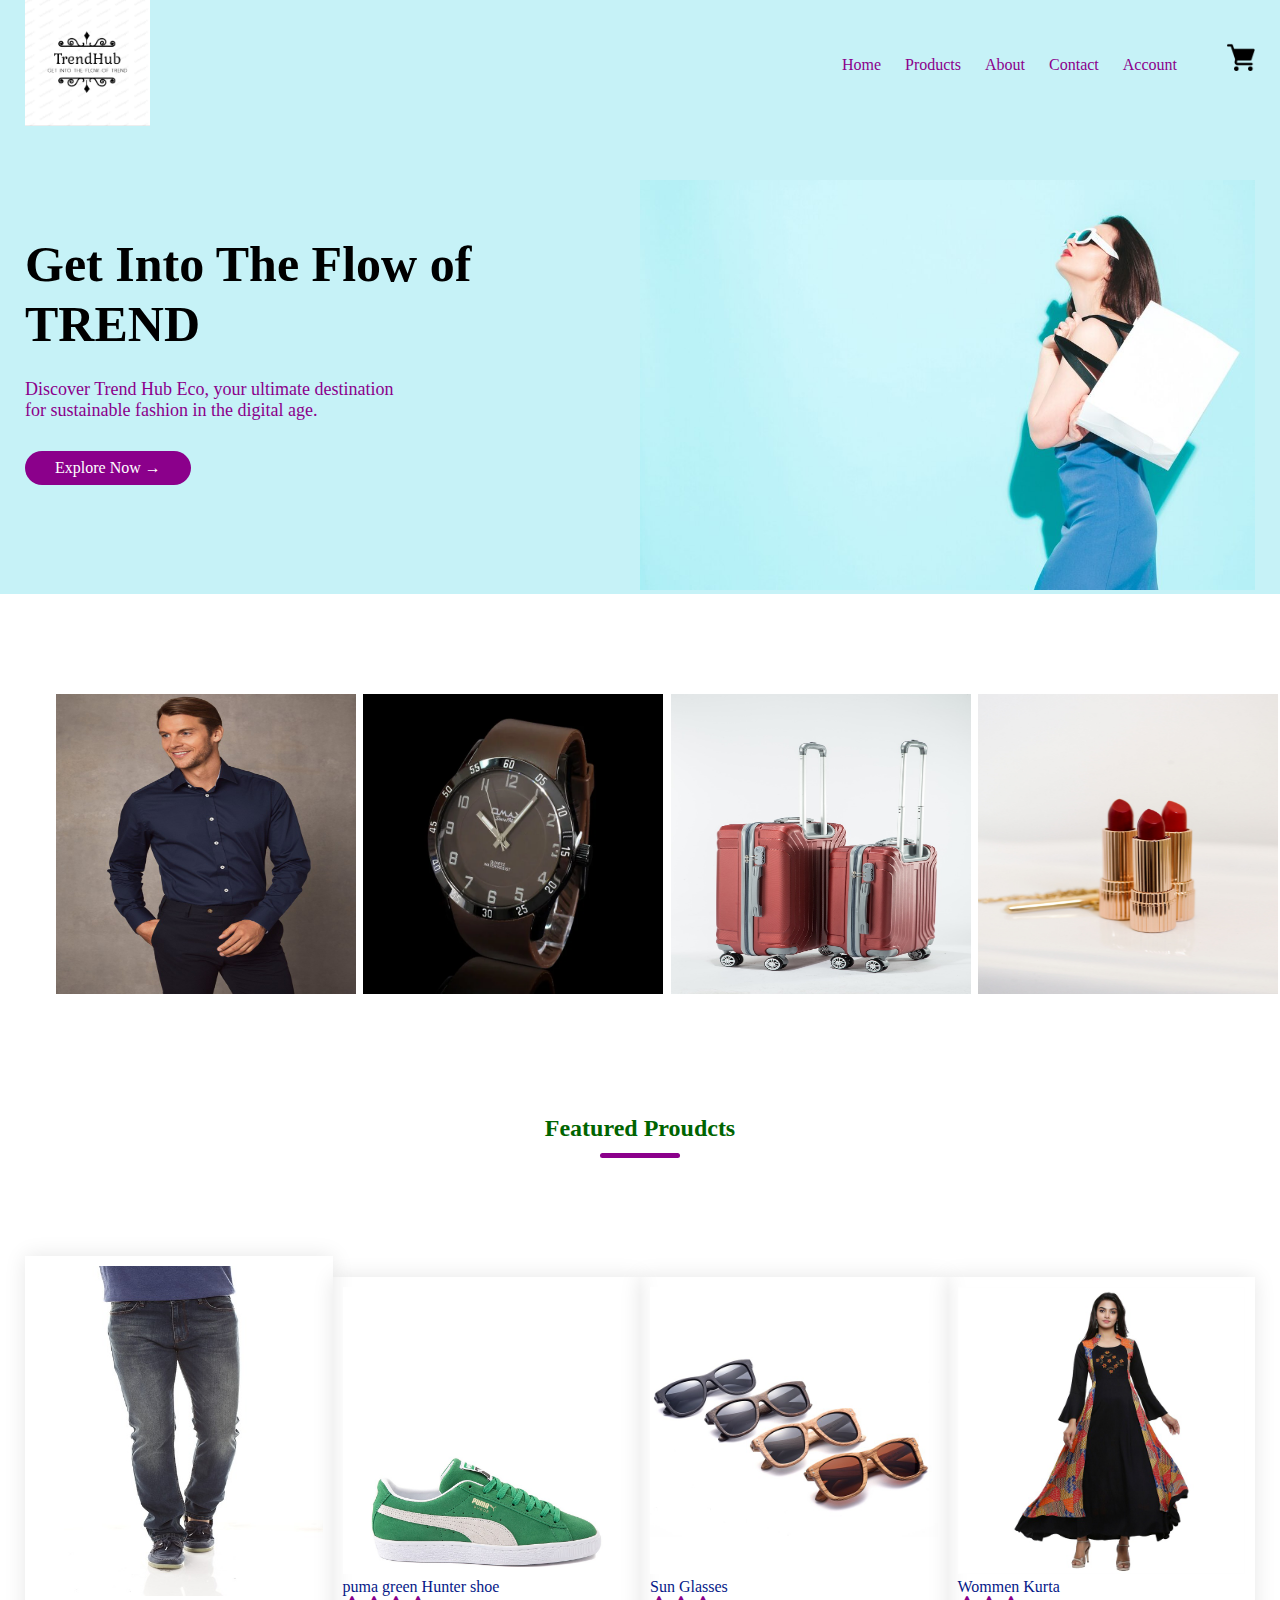
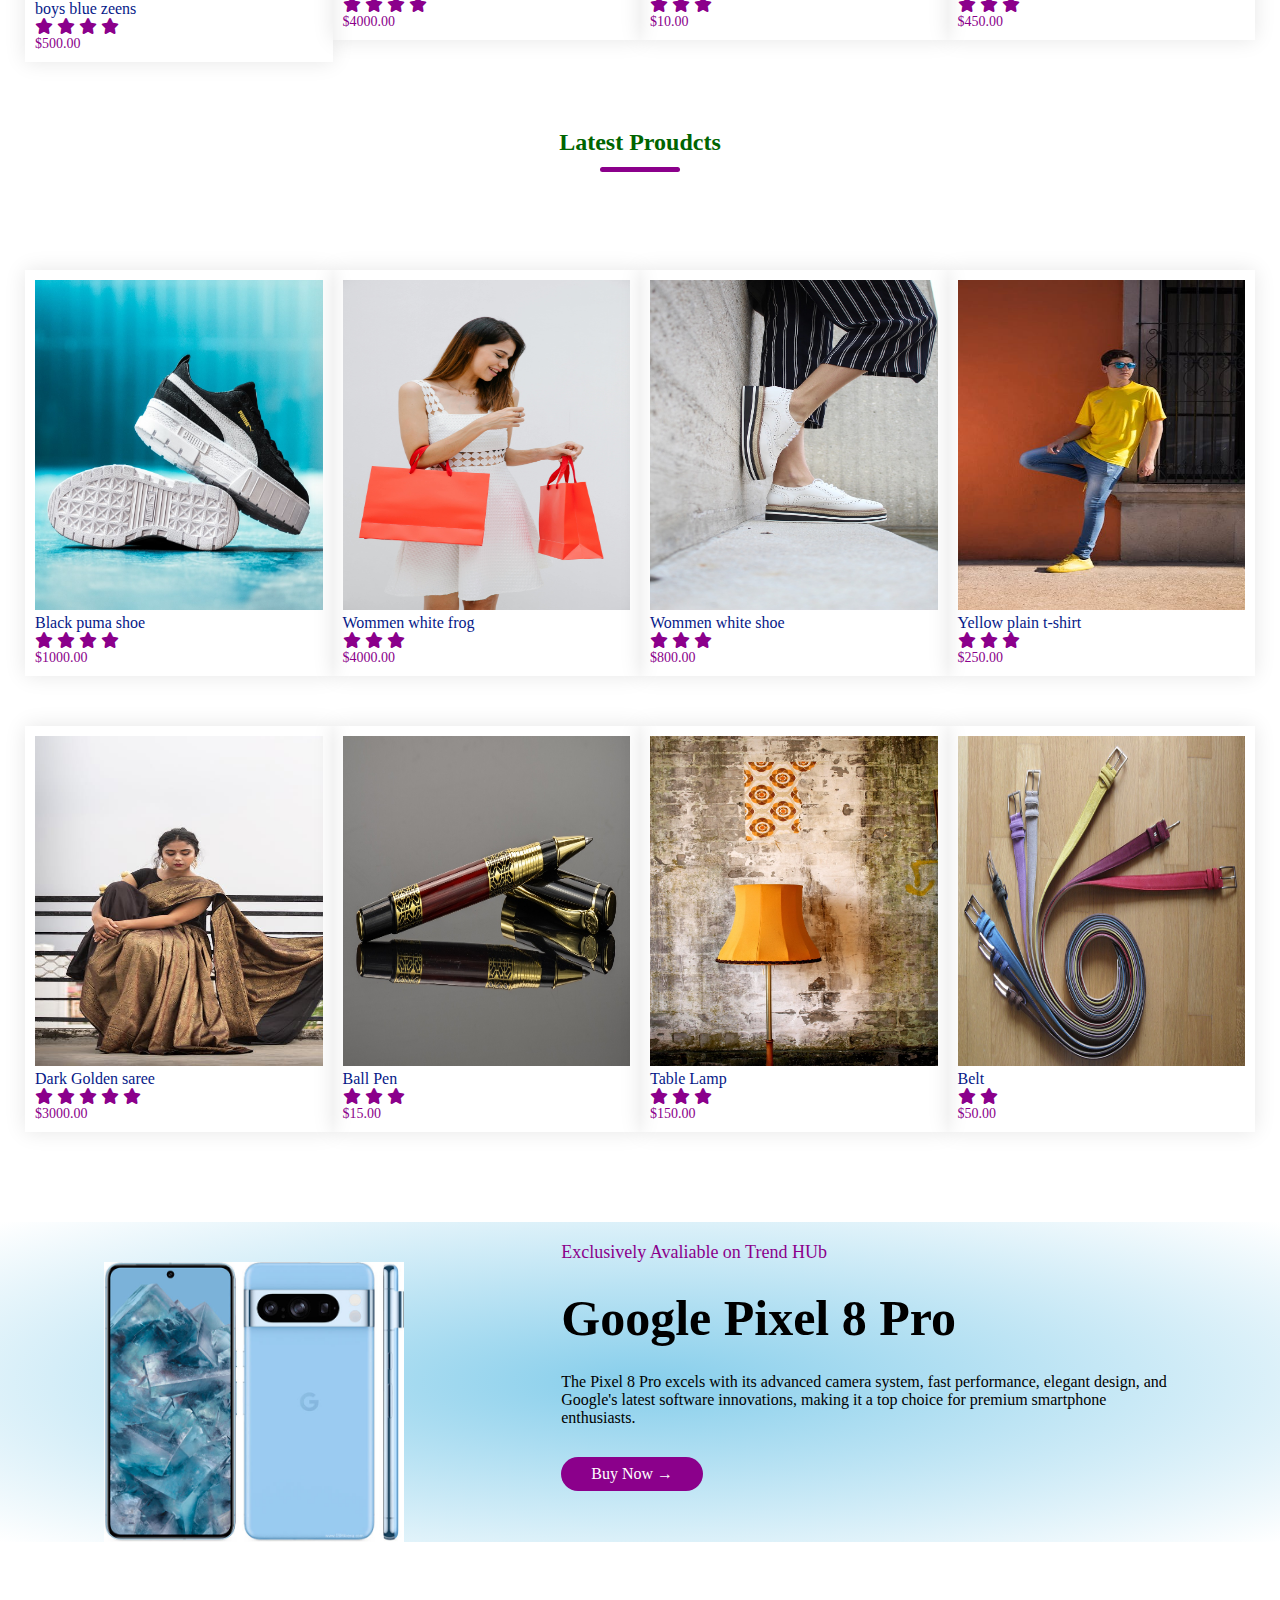
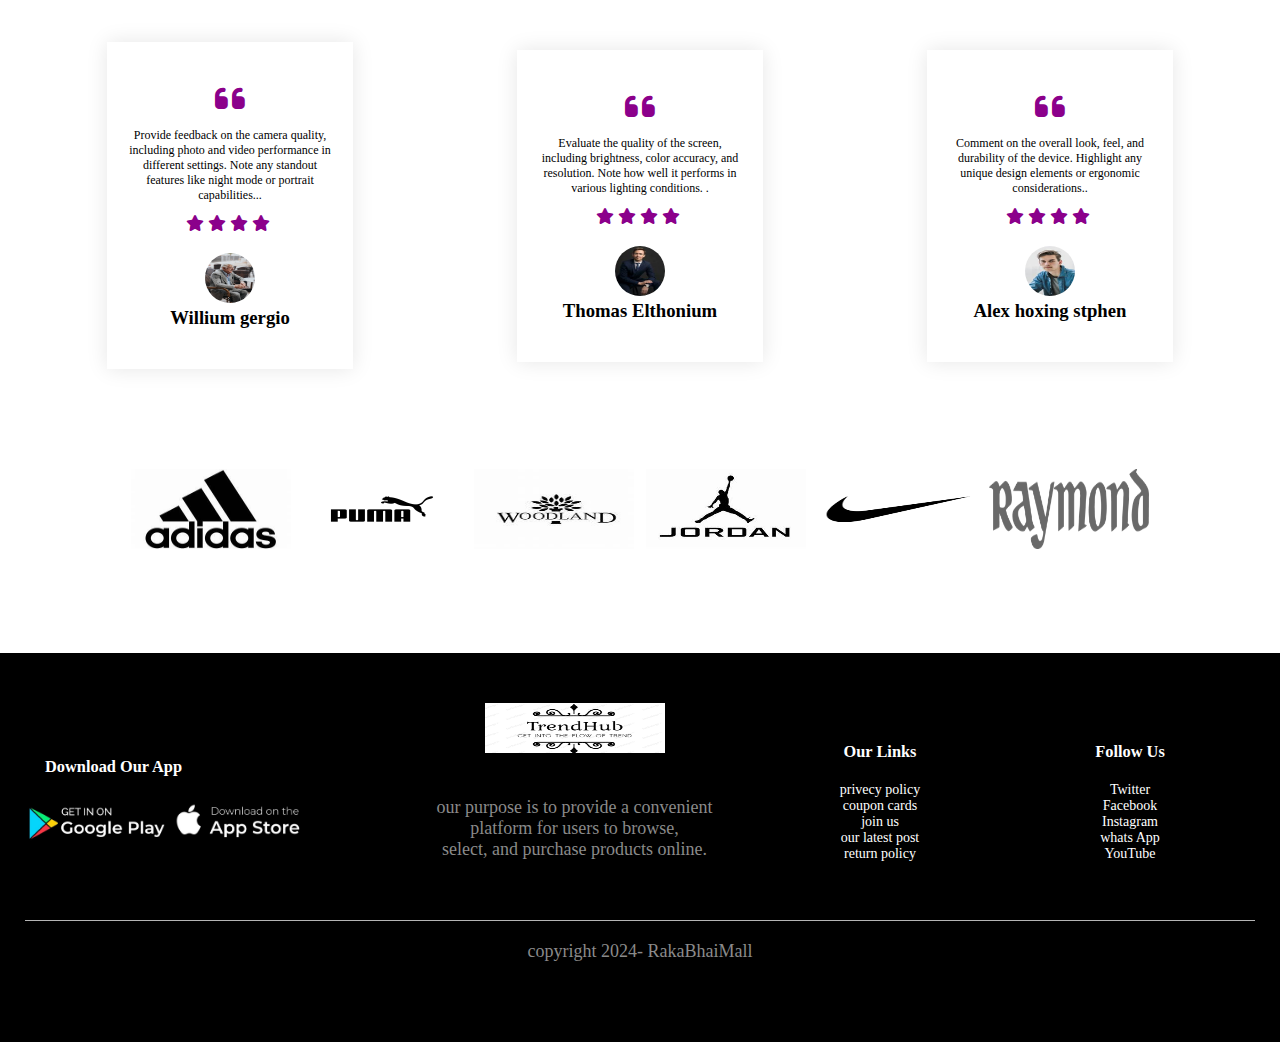
==== shopingsite/index.html @ 62892e76 "hello rendHub" ====
<!DOCTYPE html>
<html lang="en">

<head>
    <meta charset="UTF-8">
    <meta name="viewport" content="width=device-width, initial-scale=1.0">
    <title>TrendHub | Ecommerce website Design</title>
    <link rel="stylesheet" href="style.css">
    <link rel="stylesheet" href="https://stackpath.bootstrapcdn.com/font-awesome/4.7.0/css/font-awesome.min.css">
    <link rel="stylesheet" href="https://cdnjs.cloudflare.com/ajax/libs/font-awesome/6.5.2/css/all.min.css">
</head>

<body>

    <div class="header">
        <div class="container">
            <div class="navbar">
                <div class="logo">
                    <img src="images/image logo.png" width="125px" alt="">
                </div>
                <nav>
                    <ul id="MenuItems">
                        <li><a href="">Home</a></li>
                        <li><a href="">Products</a></li>
                        <li><a href="">About</a></li>
                        <li><a href="">Contact</a></li>
                        <li><a href="">Account</a></li>
                    </ul>
                </nav>
                <img src="images/cart-symbol.png" id="menu-icon-cart" width="20px" height="20px"
                    style="cursor: pointer;">
                <img src="images/menu.png" class="menu-icon" onclick="menutoggle()"></i>
            </div>


            <div class="row">
                <div class="col-2">
                    <h1>Get Into The Flow of TREND</h1>
                    <p>Discover Trend Hub Eco, your ultimate destination <br>for sustainable fashion in the digital age.
                    </p>
                    <a href="" class="btn">Explore Now &#8594</a>
                </div>
                <div class="col-2">
                    <img src="images\bg5.jpg">
                </div>
            </div>


        </div>
    </div>

    <!-- ------------featured    item ------------- -->
    <div class="catagories">
        <div class="small-container">
            <div class="row">

                <div class="col-3">
                    <img src="images\3.jpg" width="300px" height="300px">
                </div>
                <div class="col-3">
                    <img src="images\male-watch-wrist-watch-packshot-time-68201.webp" width="300" height="300">
                </div>
                <div class="col-3">
                    <img src="images\travel-bag-4326728_1280.jpg" width="300px" height="300px">
                </div>
                <div class="col-3">
                    <img src="images\feature p 3.jpg" width="300px" height="300px">
                </div>


            </div>
        </div>

    </div>
    <!-- ------------featured   proudcts------------- -->

    <div class="small-container">
        <h2 class="title">Featured Proudcts</h2><br>
        <div class="row">
            <div class="col-4" data-id="gf56hfrw">
                <img src="images\pants-3737416_960_720.jpg" height="330px">
                <h4>boys blue zeens</h4>
                <div class="description" style="display: none;">
                    Lorem ipsum dolor, sit amet consectetur adipisicing elit. Saepe, fugiat?
                </div>
                <div class="rating">
                    <i class="fa fa-star"></i>
                    <i class="fa fa-star"></i>
                    <i class="fa fa-star"></i>
                    <i class="fa fa-star"></i>
                    <i class="fa fa-star-o"></i>
                </div>
                <p>$500.00</p>
            </div>
            <div class="col-4" data-id="gf56hsdw">
                <img src="images\1_647918_ZM.jpeg">
                <h4>puma green Hunter shoe</h4>
                <div class="description" style="display: none;">
                    Lorem ipsum dolor, sit amet consectetur adipisicing elit. Saepe, fugiat?
                </div>
                <div class="rating">
                    <i class="fa fa-star"></i>
                    <i class="fa fa-star"></i>
                    <i class="fa fa-star"></i>
                    <i class="fa fa-star"></i>
                    <i class="fa fa-star-half-o"></i>
                </div>
                <p>$4000.00</p>
            </div>
            <div class="col-4" data-id="gf5yufrw">
                <img src="images\wood-sunglasses-2500248_960_720.jpg">
                <h4>Sun Glasses</h4>
                <div class="description" style="display: none;">
                    Lorem ipsum dolor, sit amet consectetur adipisicing elit. Saepe, fugiat?
                </div>
                <div class="rating">
                    <i class="fa fa-star"></i>
                    <i class="fa fa-star"></i>
                    <i class="fa fa-star"></i>
                    <i class="fa fa-star-o"></i>
                    <i class="fa fa-star-o"></i>
                </div>
                <p>$10.00</p>
            </div>
            <div class="col-4" data-id="gf56hfkm">
                <img src="images\anarkali-kurta-6954377_960_720.jpg">
                <h4>Wommen Kurta</h4>
                <div class="description" style="display: none;">
                    Lorem ipsum dolor, sit amet consectetur adipisicing elit. Saepe, fugiat?
                </div>
                <div class="rating">
                    <i class="fa fa-star"></i>
                    <i class="fa fa-star"></i>
                    <i class="fa fa-star"></i>
                    <i class="fa fa-star-half-o"></i>
                    <i class="fa fa-star-o"></i>
                </div>
                <p>$450.00</p>
            </div>



        </div>
        <!-- Latest --  -------   ---------- proudvt -->
        <h2 class="title">Latest Proudcts</h2><br>
        <div class="row">
            <div class="col-4" data-id="g3d6hfrw">
                <img src="images\1_660973_ZM_ALT1C.jpeg" height="330px">
                <h4>Black puma shoe</h4>
                <div class="description" style="display: none;">
                    Lorem ipsum dolor, sit amet consectetur adipisicing elit. Saepe, fugiat?
                </div>
                <div class="rating">
                    <i class="fa fa-star"></i>
                    <i class="fa fa-star"></i>
                    <i class="fa fa-star"></i>
                    <i class="fa fa-star"></i>
                    <i class="fa fa-star-half-o"></i>
                </div>
                <p>$1000.00</p>
            </div>
            <div class="col-4" data-id="gf98hfxd">
                <img src="images\pexels-angela-roma-7318904.jpg" height="330px">
                <h4>Wommen white frog</h4>
                <div class="description" style="display: none;">
                    Lorem ipsum dolor, sit amet consectetur adipisicing elit. Saepe, fugiat?
                </div>
                <div class="rating">
                    <i class="fa fa-star"></i>
                    <i class="fa fa-star"></i>
                    <i class="fa fa-star"></i>
                    <i class="fa fa-star-o"></i>
                    <i class="fa fa-star-o"></i>
                </div>
                <p>$4000.00</p>
            </div>
            <div class="col-4" data-id="gf56gtrf">
                <img src="images\woman-3857758_1280.jpg" height="330px">
                <h4>Wommen white shoe</h4>
                <div class="description" style="display: none;">
                    Lorem ipsum dolor, sit amet consectetur adipisicing elit. Saepe, fugiat?
                </div>
                <div class="rating">
                    <i class="fa fa-star"></i>
                    <i class="fa fa-star"></i>
                    <i class="fa fa-star"></i>
                    <i class="fa fa-star-o"></i>
                    <i class="fa fa-star-o"></i>
                </div>
                <p>$800.00</p>
            </div>
            <div class="col-4" data-id="bh56hfrw">
                <img src="images\pexels-photo-1018911.jpeg" height="330px">
                <h4>Yellow plain t-shirt</h4>
                <div class="description" style="display: none;">
                    Lorem ipsum dolor, sit amet consectetur adipisicing elit. Saepe, fugiat?
                </div>
                <div class="rating">
                    <i class="fa fa-star"></i>
                    <i class="fa fa-star"></i>
                    <i class="fa fa-star"></i>
                    <i class="fa fa-star-half-o"></i>
                    <i class="fa fa-star-o"></i>
                </div>
                <p>$250.00</p>
            </div>

            <div class="col-4" data-id="gf56hvgt">
                <img src="images\pexels-photo-6318922.jpeg" height="330px">
                <h4>Dark Golden saree</h4>
                <div class="description" style="display: none;">
                    Lorem ipsum dolor, sit amet consectetur adipisicing elit. Saepe, fugiat?
                </div>
                <div class="rating">
                    <i class="fa fa-star"></i>
                    <i class="fa fa-star"></i>
                    <i class="fa fa-star"></i>
                    <i class="fa fa-star"></i>
                    <i class="fa fa-star"></i>
                </div>
                <p>$3000.00</p>
            </div>

            <div class="col-4" data-id="gf56h3se">
                <img src="images\ball-pen-5930536_1280.jpg" height="330px">
                <h4>Ball Pen </h4>
                <div class="description" style="display: none;">
                    Lorem ipsum dolor, sit amet consectetur adipisicing elit. Saepe, fugiat?
                </div>
                <div class="rating">
                    <i class="fa fa-star"></i>
                    <i class="fa fa-star"></i>
                    <i class="fa fa-star"></i>
                    <i class="fa fa-star-half-o"></i>
                    <i class="fa fa-star-o"></i>
                </div>
                <p>$15.00</p>
            </div>
            <div class="col-4" data-id="gf56hhyj">
                <img src="images\retro-lampshade-1662061_1280.jpg" height="330px">
                <h4>Table Lamp</h4>
                <div class="description" style="display: none;">
                    Lorem ipsum dolor, sit amet consectetur adipisicing elit. Saepe, fugiat?
                </div>
                <div class="rating">
                    <i class="fa fa-star"></i>
                    <i class="fa fa-star"></i>
                    <i class="fa fa-star"></i>
                    <i class="fa fa-star-o"></i>
                    <i class="fa fa-star-o"></i>
                </div>
                <p>$150.00</p>
            </div>
            <div class="col-4" data-id="gf562swe">
                <img src="images\belts-193226_960_720.jpg" height="330px">
                <h4>Belt</h4>
                <div class="description" style="display: none;">
                    Lorem ipsum dolor, sit amet consectetur adipisicing elit. Saepe, fugiat?
                </div>
                <div class="rating">
                    <i class="fa fa-star"></i>
                    <i class="fa fa-star"></i>
                    <i class="fa fa-star-o"></i>
                    <i class="fa fa-star-o"></i>
                    <i class="fa fa-star-o"></i>
                </div>
                <p>$50.00</p>
            </div>
        </div>


    </div>

    <!-- ---------------offer---------- -->
    <div class="offer">
        <div class="small-container">
            <div class="row">
                <!-- <div class="col-4"> -->
                <img src="images\google-pixel-8-pro-1.jpg" class="offer">
                <!-- </div> -->
                <div class="col-2">
                    <p>Exclusively Avaliable on Trend HUb</p>
                    <h1>Google Pixel 8 Pro</h1>
                    <medium>The Pixel 8 Pro excels with its advanced camera system,
                        fast performance, elegant design, and Google's latest software innovations,
                        making it a top choice for premium smartphone enthusiasts.</medium><br>
                    <a href="" class="btn">Buy Now &#8594;</a>
                </div>

            </div>
        </div>
    </div>


    <!-- -----------Testimonial------- -->


    <div class="testimonial">
        <div class="small-container">
            <div class="row">
                <div class="col-3">
                    <i class="fa fa-quote-left"></i>
                    <p>Provide feedback on the camera quality, including photo and video performance in different
                        settings. Note any standout features like night mode or portrait capabilities...</p>
                    <div class="rating">
                        <i class="fa fa-star"></i>
                        <i class="fa fa-star"></i>
                        <i class="fa fa-star"></i>
                        <i class="fa fa-star"></i>
                        <i class="fa fa-star-half-o"></i>

                    </div>
                    <img src="images\free-photo-of-man-in-gray-suit-sitting-by-table.jpeg" width="180px" height="180px">
                    <h3>Willium gergio</h3>


                </div>

                <div class="col-3">
                    <i class="fa fa-quote-left"></i>
                    <p> Evaluate the quality of the screen, including brightness, color accuracy, and resolution. Note
                        how well it performs in various lighting conditions.

                        .</p>
                    <div class="rating">
                        <i class="fa fa-star"></i>
                        <i class="fa fa-star"></i>
                        <i class="fa fa-star"></i>
                        <i class="fa fa-star"></i>
                        <i class="fa fa-star-half-o"></i>

                    </div>
                    <img src="images\th (1).jpeg" width="180px" height="180px">
                    <h3>Thomas Elthonium</h3>


                </div>
                <div class="col-3">
                    <i class="fa fa-quote-left"></i>
                    <p> Comment on the overall look, feel, and durability of the device. Highlight any unique design
                        elements or ergonomic considerations..</p>
                    <div class="rating">
                        <i class="fa fa-star"></i>
                        <i class="fa fa-star"></i>
                        <i class="fa fa-star"></i>
                        <i class="fa fa-star"></i>
                        <i class="fa fa-star-half-o"></i>

                    </div>
                    <img src="images\th (2).jpeg" width="180px" height="180px">
                    <h3>Alex hoxing stphen</h3>


                </div>


            </div>
        </div>
    </div>

    <!-- ------------------brands----------- -->

    <div class="brands">
        <div class="small-container">
            <div class="row">
                <div class="col-5">
                    <img src="images\th (3).jpeg" height="80px" width="30px">
                </div>
                <div class="col-5">
                    <img src="images\Puma-Logo-Vector-scaled.jpg" height="80px" width="30px">
                </div>
                <div class="col-5">
                    <img src="images\th (4).jpeg" height="80px" width="30px">
                </div>
                <div class="col-5">
                    <img src="images\th (5).jpeg" height="80px" width="30px">
                </div>
                <div class="col-5">
                    <img src="images\swoosh-logo-black.jpeg" height="80px" width="30px">
                </div>
                <div class="col-5">
                    <img src="images\raymond-logo-AA2EAB757D-seeklogo.com.png" height="80px" width="3------ 0px">
                </div>
            </div>
        </div>
    </div>

    <!-- ------------foter------------ -->


    <div class="footer">
        <div class="container">
            <div class="row">
                <div class="footer-col-1">
                    <h3>Download Our App</h3>
                    <!-- <p>providing service 24*7 hours</p> -->
                    <div class="app-logo">
                        <img src="images\get-it-on-play-store-button-and-apple-app-store-icon-vectorasdqwd.jpg">
                        <img src="images\get-it-on-play-store-button-and-apple-app-store-icon-vectorswq.jpg">

                    </div>
                </div>

                <div class="footer-col-2">
                    <img src="images\image logojyhfuyy.png" width="100px" height="50px">
                    <p>our purpose is to provide a convenient platform for users to browse,<br>
                        select, and purchase products online.</p>

                </div>
                <div class="footer-col-3">
                    <h3>Our Links</h3>
                    <ul>
                        <li>privecy policy</li>
                        <li>coupon cards</li>
                        <li>join us</li>
                        <li>our latest post</li>
                        <li>return policy</li>

                    </ul>

                </div>
                <div class="footer-col-4">
                    <h3>Follow Us</h3>
                    <ul>
                        <li>Twitter</li>
                        <li>Facebook</li>
                        <li>Instagram</li>
                        <li>whats App</li>
                        <li>YouTube</li>

                    </ul>

                </div>
            </div>
            <hr>
            <p class="copyright">copyright 2024- RakaBhaiMall</p>


        </div>
    </div>

    <!-- js for Toggle menu -->
    <script>

        document.addEventListener('DOMContentLoaded', () => {

            var MenuItems = document.getElementById("MenuItems");
            MenuItems.style.maxHeight = "0px";
            function menutoggle() {
                if (MenuItems.style.maxHeight == "0px") {
                    MenuItems.style.maxHeight = "200px"
                }
                else {
                    MenuItems.style.maxHeight = "0px"
                }
            }

            const point = document.querySelectorAll(".small-container .col-3")
            point.forEach((pointer) => {
                pointer.addEventListener('click', () => {
                    alert("Sorry We are Just Working On It...!");
                });
            });

            
            document.getElementById("menu-icon-cart").addEventListener("click", () => {
                window.location.href='Cart.html';
            });


            // Get all product elements
            const products = document.querySelectorAll('.small-container .col-4');
            

            function generateUniqueId() {
                return 'id-' + Math.random().toString(36).substr(2, 9);
            }

            // Add click event listener to each product image
            products.forEach(product => {
                product.querySelector('img').addEventListener('click', function (event) {
                    const Pid=product.getAttribute('data-id');
                    const img = event.target.src;
                    const name = product.querySelector('h4').textContent;
                    const description = product.querySelector('.description').innerHTML;
                    const price = product.querySelector('p').textContent;

                    // Create an object for the clicked product's details
                    const details = {
                        id:Pid,
                        image: img,
                        name: name,
                        description: description,
                        price: price
                    };

                    // Store the clicked product details in localStorage
                    localStorage.setItem('selectedProduct', JSON.stringify(details));
                    // Redirect to product-details.html
                    window.location.href = `product_detail_1.html?productId=${Pid}`;
                });
            });
        });


    </script>


</body>

</html>
---- shopingsite/style.css ----
* {
    margin: 0;
    padding: 0;
    box-sizing: border-box;
}

body {
    font-family: 'Times New Roman', Times, serif;

}

.navbar {
    display: flex;
    align-items: center;

}

nav {
    flex: 1;
    text-align: right;
}

nav ul {
    display: inline-block;
    list-style-type: none;
}

nav ul li {
    display: inline-block;
    margin-right: 20px;
}

a {
    text-decoration: none;
    color: #8b008b;
}

p {
    color: #8b008b;
    font-size: large;
}

.container {
    max-width: 1300px;
    margin: auto;
    padding-left: 25px;
    padding-right: 25px;

}

.row {
    display: flex;
    align-items: center;
    flex-wrap: wrap;
    justify-content: space-around;
}

.col-2 {
    flex-basis: 50%;
    min-width: 300px;
}

.col-2 img {
    max-width: 100%;
    padding-top: 50px;
    padding-bottom: 0%;
    padding-left: 0px;
    padding-right: 0px;

}

.col-2 h1 {
    font-size: 50px;
    line-height: 60px;
    margin: 25px 0;
}

.btn {
    display: inline-block;
    background: darkmagenta;
    color: white;
    padding: 8px 30px;
    margin: 30px 0;
    border-radius: 30px;
    transition: background 0.5s;
}

.btn:hover {
    background: #563434;
    ;
}

.header {
    background: radial-gradient(#c6f2f7, #c6f2f7);
}

.catagories {
    margin: 100px 0;

}

.col-3 {
    flex-basis: 20%;
    min-width: 30px;


}

.small-container {
    max-width: 1080;
    margin: auto;
    padding-left: 25px;
    padding-right: 25px;
}

.col-4 {
    flex-basis: 25%;
    padding: 10px;
    min-width: 200px;
    margin-bottom: 50px;
    transition: transform 0.5s;
    box-shadow: 0 0 20px 0px rgba(0, 0, 0, 0.1);
    cursor: pointer;
}

.col-4 img {
    width: 100%;
}

.title {
    text-align: center;
    margin: 0 auto 80px;
    position: relative;
    line-height: 60px;
    color: darkgreen;
}

.title::after {
    content: '';
    background: #8b008b;
    width: 80px;
    height: 5px;
    border-radius: 5px;
    position: absolute;
    bottom: 0;
    left: 50%;
    transform: translateX(-50%);
}

h4 {
    color: rgb(6, 25, 136);
    font-weight: normal;
}

.col-4 p {
    font-size: 14px;
}

.rating {
    color: #8b008b;
}

.col-4:hover {
    transform: translateY(-50px);
}

.offer {
    background: radial-gradient(skyblue, white);
    margin-top: 40px;

}

.offer img {
    width: 300px;
}

/* ------------testimonial---------- */
.testimonial {
    padding-top: 100px;
}

.testimonial .col-3 {
    text-align: center;
    padding: 40px 20px;
    box-shadow: 0 0 20px 0px rgba(0, 0, 0, 0.1);
    cursor: pointer;
    transition: transform 0.5s;
}

.testimonial .col-3 img {
    width: 50px;
    height: 50px;
    margin-top: 20px;
    border-radius: 50px;
}

.testimonial .col-3:hover {
    transform: translateY(-10px);
}

.fa.fa-quote-left {
    font-size: 34px;
    color: darkmagenta;
}

.col-3 p {
    font-size: 12px;
    margin: 12px 0;
    color: black;
}

.testimonial.col-3 h3 {
    font-weight: 600;
    color: #000000;
    font-size: 60px;
}

/* ------------brands--------- */
.brands {
    margin: 100px;
    display: inline block;
}

.col-5 {
    width: 160px;

}

.col-5 img {
    width: 100%;
    cursor: pointer;
    filter: grayscale(100%);
    margin-left: 0;
    margin-right: 0;
}

.col-5 img:hover {
    filter: grayscale(0);
    ;
}

.footer {
    background: rgb(0, 0, 0);
    color: rgb(255, 255, 255);
    font-size: 14px;
    padding: 50px 0 60px;

}

.footer p {
    color: #8a8a8a;
    margin: 20px;
}

.footer h3 {
    margin: 20px;
}

.footer-col-1,
.footer-col-2,
.footer-col-3,
.footer-col-4 {
    min-width: 250px;
    margin-bottom: 20px;

}

.footer-col-1 {
    flex-basis: 30%;
}

.footer-col-2 {
    flex: 1;
    text-align: center;
}

.footer-col-2 img {
    width: 180px;
    margin-bottom: 20px;
}

.footer-col-3,
.footer-col-4 {
    flex-basis: 12%;
    text-align: center;
}

ul {
    list-style-type: none;
}

.app-logo {
    margin-top: 20px;

}

.app-logo img {
    width: 140px;

}

.footer hr {
    border: none;
    background: #b5b5b5;
    height: 1px;
    margin: 20px 0;
}

.copyright {
    text-align: center;
}

.menu-icon {
    width: 28px;
    margin-left: 30px;
    display: none;
    margin-bottom: 15px;
}

#menu-icon-cart {
    width: 28px;
    margin-left: 30px;
    margin-bottom: 15px;
    height: 28px;
}

/* --------media quary---------- */
@media only screen and (max-width:800px) {
    nav ul {
        position: absolute;
        top: 70px;
        left: 0;
        background: #333;
        width: 100%;
        overflow: hidden;
        transition: max-height 0.5s;
    }

    nav ul li {
        display: block;
        margin-right: 50px;
        margin-top: 10px;
        margin-bottom: 10px;
    }

    nav ul li a {
        color: #fff;
    }

    .menu-icon {
        display: block;
        cursor: pointer;

    }
}

/* -----------------------------All prudcts------------------------------- */

.row-2 {
    justify-content: space-between;
    margin: 100px auto 50px;
}

select {
    border: 3px solid #8b008b;
}

select:focus {
    outline: none;
}

.page-btn {
    margin: 0 auto 80px;
}

.page-btn span {
    display: inline-block;
    border: 3px solid #8b008b;
    margin: 10px;
    width: 40px;
    height: 40px;
    line-height: 40px;
    text-align: center;
    cursor: pointer;
    font-size: larger;
}

.page-btn span:hover {
    background: #8b008b;
    color: #fff;
}

.single-product {
    margin-top: 20px;
}

.single-product .col-2 img {
    padding: 0;
}

.single-product .col-2 {
    padding: 20px;
}

.single-product h4 {
    margin: 20px 0;
    font-size: 22px;
    font-weight: bold;
}

.single-product select {
    display: block;
    padding: 10px;
    margin-top: 20px;
    border-radius: 10px;
}

.single-product input {
    width: 50px;
    height: 40px;
    padding-left: 10px;
    font-size: 20px;
    margin-right: 10px;
    border: 3px solid #8b008b;
    border-radius: 5px;
}

input:focus {
    outline: none;
}

.single-product .fa {
    color: #8b008b;
    margin-left: 10px;

}

.small-img-row {
    display: flex;
    justify-content: space-between;
}

.small-img-col {
    flex-basis: 24%;
    cursor: pointer;
}

.back {
    font-weight: bold;
    font-size: 15px;
}


#btnCon{
    display: flex;
    gap: 15px;
}


#BuyNow{
    background-color: rgb(236, 110, 47);
    font-weight: bold;
}

#BuyNow:hover{
    background-color: rgb(236, 206, 12);
    transform: scale(105%);
}

/* media query for less than 600 screen siize */

@media only screen and (max-width: 600px) {
    .row {
        text-align: center;
    }

    .col-2,
    .col-4,
    .col-3 {
        flex-basis: 100%;

    }

    .single-product .row {
        text-align: left;
    }

    .single-product .col-2 {
        padding: 20px 0;
    }

    .single-product h1 {
        font-size: 26px;
        line-height: 22px;
    }


}
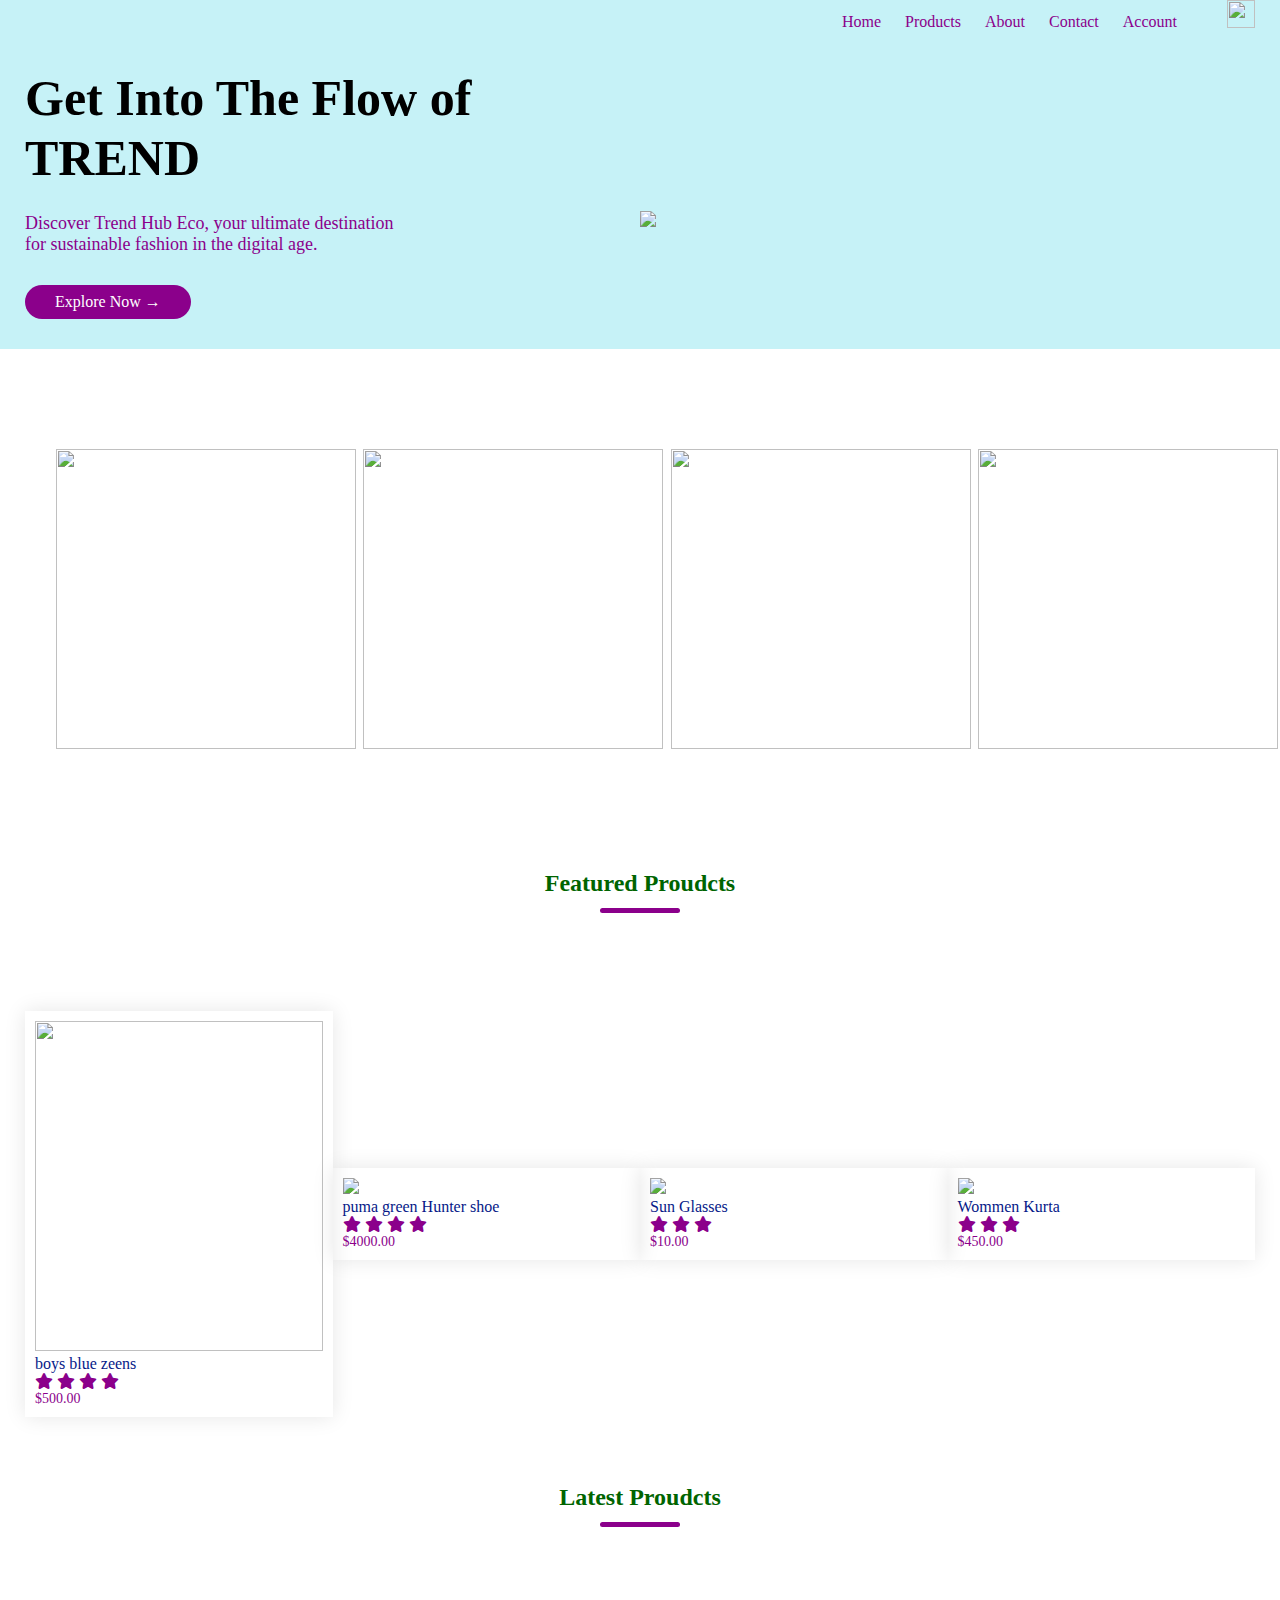
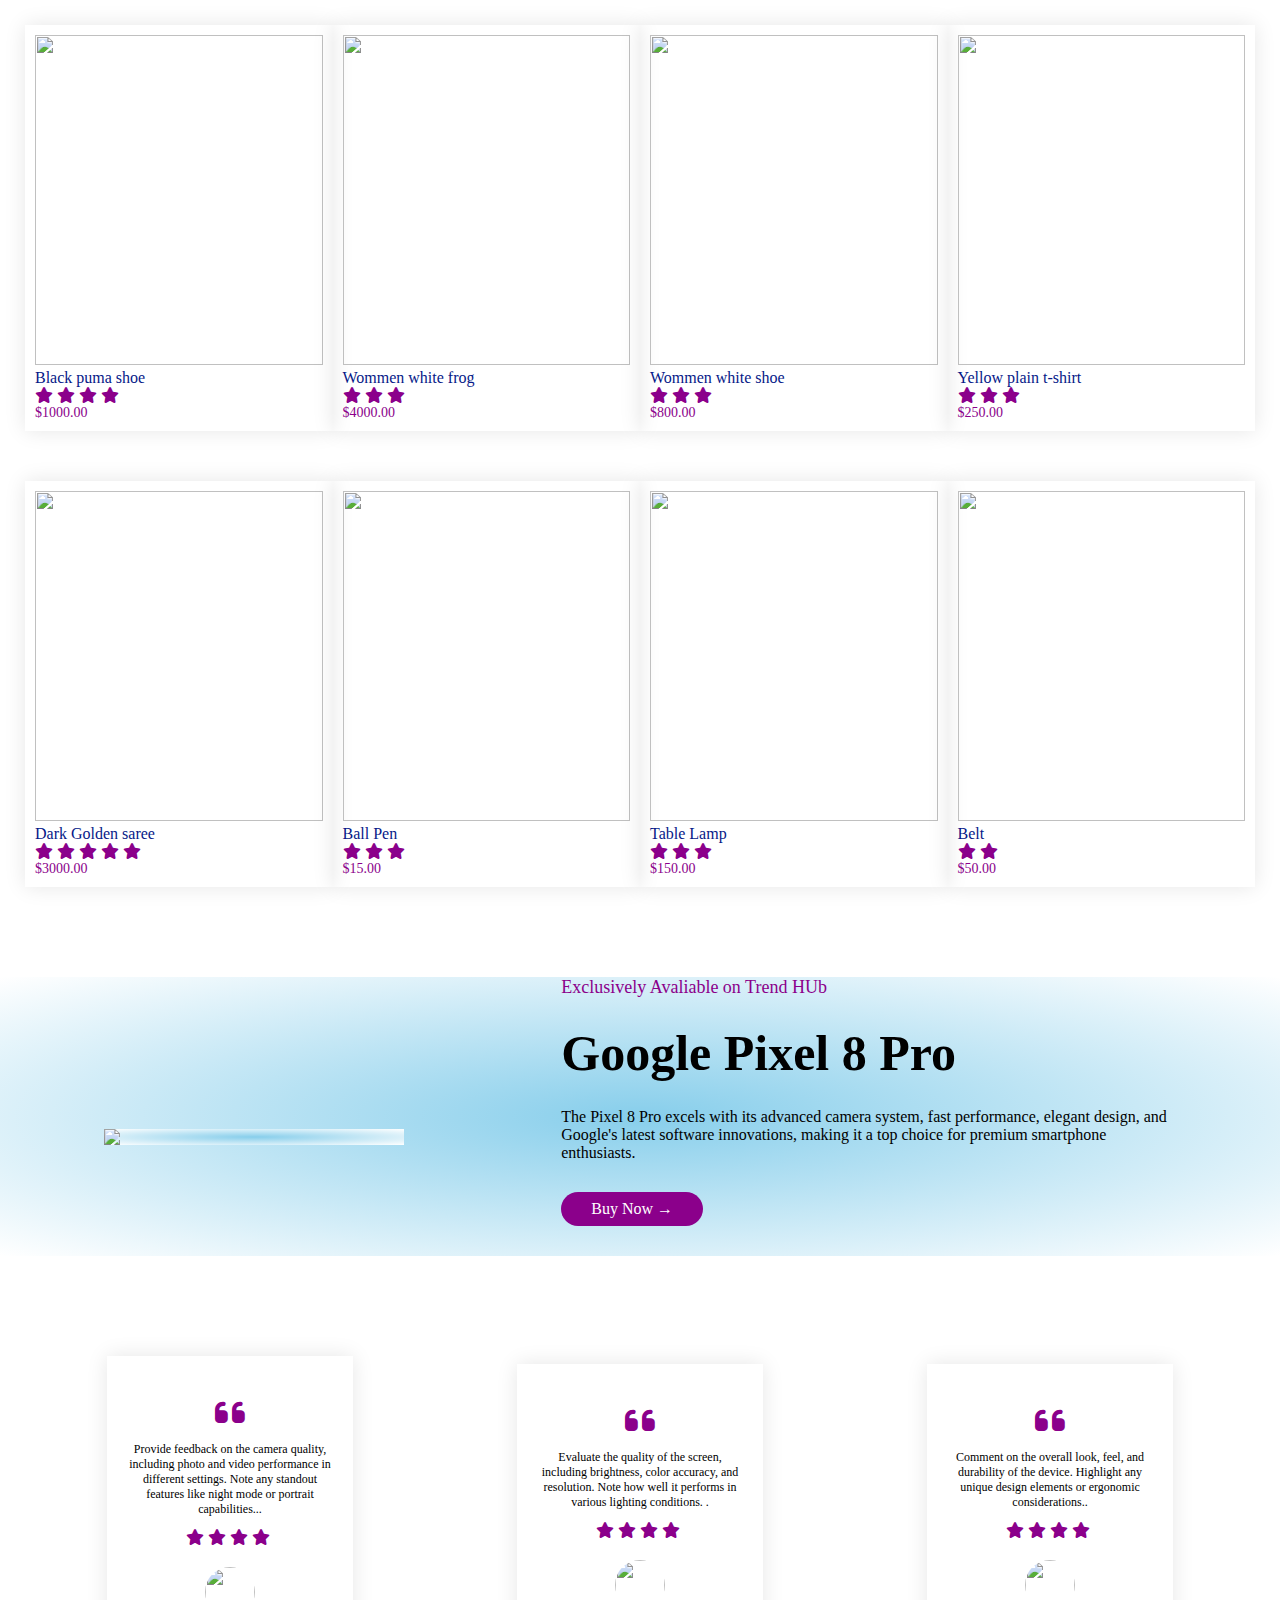
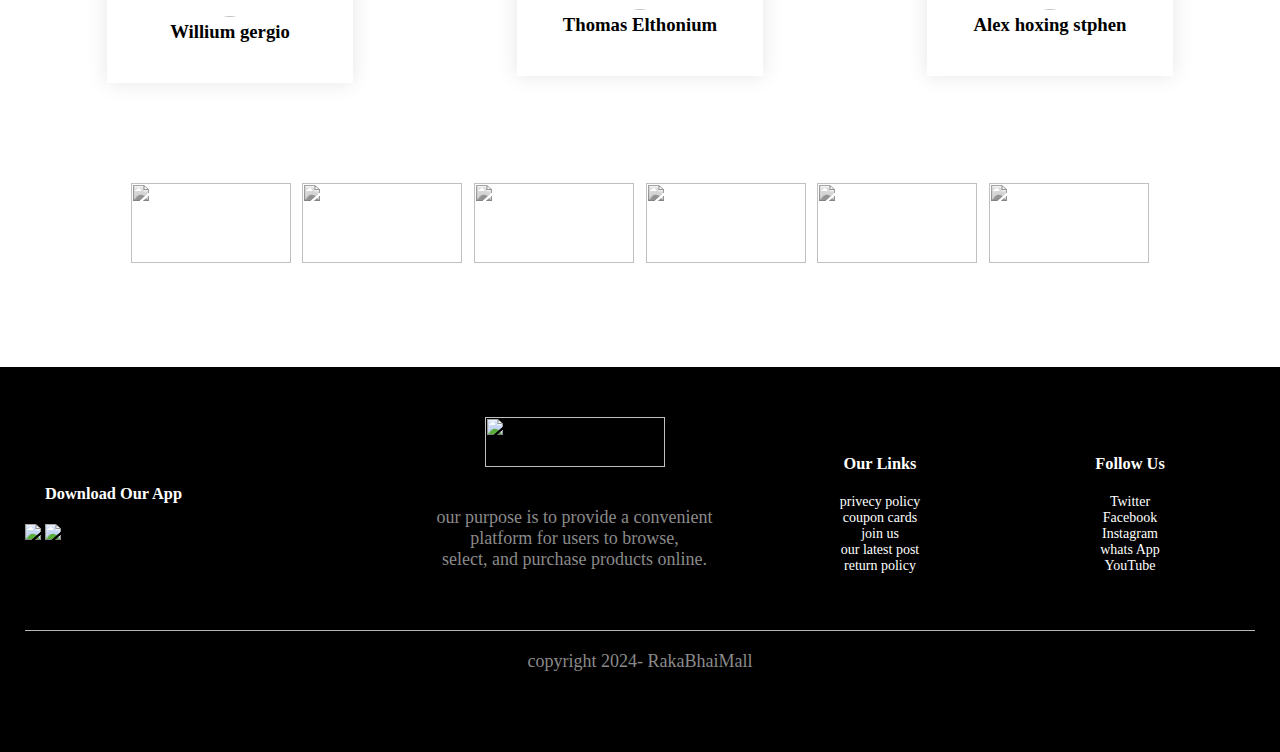
==== commit bf90b9ad: "ssdsdsdsds" ====
--- a/shopingsite/index.html
+++ b/shopingsite/index.html
@@ -16,7 +16,7 @@
         <div class="container">
             <div class="navbar">
                 <div class="logo">
-                    <img src="images/image logo.png" width="125px" alt="">
+                    <img src="image logo.png" width="125px" alt="">
                 </div>
                 <nav>
                     <ul id="MenuItems">
@@ -27,9 +27,9 @@
                         <li><a href="">Account</a></li>
                     </ul>
                 </nav>
-                <img src="images/cart-symbol.png" id="menu-icon-cart" width="20px" height="20px"
+                <img src="cart-symbol.png" id="menu-icon-cart" width="20px" height="20px"
                     style="cursor: pointer;">
-                <img src="images/menu.png" class="menu-icon" onclick="menutoggle()"></i>
+                <img src="menu.png" class="menu-icon" onclick="menutoggle()"></i>
             </div>
 
 
@@ -41,7 +41,7 @@
                     <a href="" class="btn">Explore Now &#8594</a>
                 </div>
                 <div class="col-2">
-                    <img src="images\bg5.jpg">
+                    <img src="bg5.jpg">
                 </div>
             </div>
 
@@ -55,16 +55,16 @@
             <div class="row">
 
                 <div class="col-3">
-                    <img src="images\3.jpg" width="300px" height="300px">
-                </div>
-                <div class="col-3">
-                    <img src="images\male-watch-wrist-watch-packshot-time-68201.webp" width="300" height="300">
-                </div>
-                <div class="col-3">
-                    <img src="images\travel-bag-4326728_1280.jpg" width="300px" height="300px">
-                </div>
-                <div class="col-3">
-                    <img src="images\feature p 3.jpg" width="300px" height="300px">
+                    <img src="3.jpg" width="300px" height="300px">
+                </div>
+                <div class="col-3">
+                    <img src="male-watch-wrist-watch-packshot-time-68201.webp" width="300" height="300">
+                </div>
+                <div class="col-3">
+                    <img src="travel-bag-4326728_1280.jpg" width="300px" height="300px">
+                </div>
+                <div class="col-3">
+                    <img src="feature p 3.jpg" width="300px" height="300px">
                 </div>
 
 
@@ -78,7 +78,7 @@
         <h2 class="title">Featured Proudcts</h2><br>
         <div class="row">
             <div class="col-4" data-id="gf56hfrw">
-                <img src="images\pants-3737416_960_720.jpg" height="330px">
+                <img src="pants-3737416_960_720.jpg" height="330px">
                 <h4>boys blue zeens</h4>
                 <div class="description" style="display: none;">
                     Lorem ipsum dolor, sit amet consectetur adipisicing elit. Saepe, fugiat?
@@ -93,7 +93,7 @@
                 <p>$500.00</p>
             </div>
             <div class="col-4" data-id="gf56hsdw">
-                <img src="images\1_647918_ZM.jpeg">
+                <img src="1_647918_ZM.jpeg">
                 <h4>puma green Hunter shoe</h4>
                 <div class="description" style="display: none;">
                     Lorem ipsum dolor, sit amet consectetur adipisicing elit. Saepe, fugiat?
@@ -108,7 +108,7 @@
                 <p>$4000.00</p>
             </div>
             <div class="col-4" data-id="gf5yufrw">
-                <img src="images\wood-sunglasses-2500248_960_720.jpg">
+                <img src="wood-sunglasses-2500248_960_720.jpg">
                 <h4>Sun Glasses</h4>
                 <div class="description" style="display: none;">
                     Lorem ipsum dolor, sit amet consectetur adipisicing elit. Saepe, fugiat?
@@ -123,7 +123,7 @@
                 <p>$10.00</p>
             </div>
             <div class="col-4" data-id="gf56hfkm">
-                <img src="images\anarkali-kurta-6954377_960_720.jpg">
+                <img src="anarkali-kurta-6954377_960_720.jpg">
                 <h4>Wommen Kurta</h4>
                 <div class="description" style="display: none;">
                     Lorem ipsum dolor, sit amet consectetur adipisicing elit. Saepe, fugiat?
@@ -145,7 +145,7 @@
         <h2 class="title">Latest Proudcts</h2><br>
         <div class="row">
             <div class="col-4" data-id="g3d6hfrw">
-                <img src="images\1_660973_ZM_ALT1C.jpeg" height="330px">
+                <img src="1_660973_ZM_ALT1C.jpeg" height="330px">
                 <h4>Black puma shoe</h4>
                 <div class="description" style="display: none;">
                     Lorem ipsum dolor, sit amet consectetur adipisicing elit. Saepe, fugiat?
@@ -160,7 +160,7 @@
                 <p>$1000.00</p>
             </div>
             <div class="col-4" data-id="gf98hfxd">
-                <img src="images\pexels-angela-roma-7318904.jpg" height="330px">
+                <img src="pexels-angela-roma-7318904.jpg" height="330px">
                 <h4>Wommen white frog</h4>
                 <div class="description" style="display: none;">
                     Lorem ipsum dolor, sit amet consectetur adipisicing elit. Saepe, fugiat?
@@ -175,7 +175,7 @@
                 <p>$4000.00</p>
             </div>
             <div class="col-4" data-id="gf56gtrf">
-                <img src="images\woman-3857758_1280.jpg" height="330px">
+                <img src="woman-3857758_1280.jpg" height="330px">
                 <h4>Wommen white shoe</h4>
                 <div class="description" style="display: none;">
                     Lorem ipsum dolor, sit amet consectetur adipisicing elit. Saepe, fugiat?
@@ -190,7 +190,7 @@
                 <p>$800.00</p>
             </div>
             <div class="col-4" data-id="bh56hfrw">
-                <img src="images\pexels-photo-1018911.jpeg" height="330px">
+                <img src="pexels-photo-1018911.jpeg" height="330px">
                 <h4>Yellow plain t-shirt</h4>
                 <div class="description" style="display: none;">
                     Lorem ipsum dolor, sit amet consectetur adipisicing elit. Saepe, fugiat?
@@ -206,7 +206,7 @@
             </div>
 
             <div class="col-4" data-id="gf56hvgt">
-                <img src="images\pexels-photo-6318922.jpeg" height="330px">
+                <img src="pexels-photo-6318922.jpeg" height="330px">
                 <h4>Dark Golden saree</h4>
                 <div class="description" style="display: none;">
                     Lorem ipsum dolor, sit amet consectetur adipisicing elit. Saepe, fugiat?
@@ -222,7 +222,7 @@
             </div>
 
             <div class="col-4" data-id="gf56h3se">
-                <img src="images\ball-pen-5930536_1280.jpg" height="330px">
+                <img src="ball-pen-5930536_1280.jpg" height="330px">
                 <h4>Ball Pen </h4>
                 <div class="description" style="display: none;">
                     Lorem ipsum dolor, sit amet consectetur adipisicing elit. Saepe, fugiat?
@@ -237,7 +237,7 @@
                 <p>$15.00</p>
             </div>
             <div class="col-4" data-id="gf56hhyj">
-                <img src="images\retro-lampshade-1662061_1280.jpg" height="330px">
+                <img src="retro-lampshade-1662061_1280.jpg" height="330px">
                 <h4>Table Lamp</h4>
                 <div class="description" style="display: none;">
                     Lorem ipsum dolor, sit amet consectetur adipisicing elit. Saepe, fugiat?
@@ -252,7 +252,7 @@
                 <p>$150.00</p>
             </div>
             <div class="col-4" data-id="gf562swe">
-                <img src="images\belts-193226_960_720.jpg" height="330px">
+                <img src="belts-193226_960_720.jpg" height="330px">
                 <h4>Belt</h4>
                 <div class="description" style="display: none;">
                     Lorem ipsum dolor, sit amet consectetur adipisicing elit. Saepe, fugiat?
@@ -276,7 +276,7 @@
         <div class="small-container">
             <div class="row">
                 <!-- <div class="col-4"> -->
-                <img src="images\google-pixel-8-pro-1.jpg" class="offer">
+                <img src="google-pixel-8-pro-1.jpg" class="offer">
                 <!-- </div> -->
                 <div class="col-2">
                     <p>Exclusively Avaliable on Trend HUb</p>
@@ -310,7 +310,7 @@
                         <i class="fa fa-star-half-o"></i>
 
                     </div>
-                    <img src="images\free-photo-of-man-in-gray-suit-sitting-by-table.jpeg" width="180px" height="180px">
+                    <img src="free-photo-of-man-in-gray-suit-sitting-by-table.jpeg" width="180px" height="180px">
                     <h3>Willium gergio</h3>
 
 
@@ -330,7 +330,7 @@
                         <i class="fa fa-star-half-o"></i>
 
                     </div>
-                    <img src="images\th (1).jpeg" width="180px" height="180px">
+                    <img src="th (1).jpeg" width="180px" height="180px">
                     <h3>Thomas Elthonium</h3>
 
 
@@ -347,7 +347,7 @@
                         <i class="fa fa-star-half-o"></i>
 
                     </div>
-                    <img src="images\th (2).jpeg" width="180px" height="180px">
+                    <img src="th (2).jpeg" width="180px" height="180px">
                     <h3>Alex hoxing stphen</h3>
 
 
@@ -364,22 +364,22 @@
         <div class="small-container">
             <div class="row">
                 <div class="col-5">
-                    <img src="images\th (3).jpeg" height="80px" width="30px">
+                    <img src="th (3).jpeg" height="80px" width="30px">
                 </div>
                 <div class="col-5">
-                    <img src="images\Puma-Logo-Vector-scaled.jpg" height="80px" width="30px">
+                    <img src="Puma-Logo-Vector-scaled.jpg" height="80px" width="30px">
                 </div>
                 <div class="col-5">
-                    <img src="images\th (4).jpeg" height="80px" width="30px">
+                    <img src="th (4).jpeg" height="80px" width="30px">
                 </div>
                 <div class="col-5">
-                    <img src="images\th (5).jpeg" height="80px" width="30px">
+                    <img src="th (5).jpeg" height="80px" width="30px">
                 </div>
                 <div class="col-5">
-                    <img src="images\swoosh-logo-black.jpeg" height="80px" width="30px">
+                    <img src="swoosh-logo-black.jpeg" height="80px" width="30px">
                 </div>
                 <div class="col-5">
-                    <img src="images\raymond-logo-AA2EAB757D-seeklogo.com.png" height="80px" width="3------ 0px">
+                    <img src="raymond-logo-AA2EAB757D-seeklogo.com.png" height="80px" width="3------ 0px">
                 </div>
             </div>
         </div>
@@ -395,14 +395,14 @@
                     <h3>Download Our App</h3>
                     <!-- <p>providing service 24*7 hours</p> -->
                     <div class="app-logo">
-                        <img src="images\get-it-on-play-store-button-and-apple-app-store-icon-vectorasdqwd.jpg">
-                        <img src="images\get-it-on-play-store-button-and-apple-app-store-icon-vectorswq.jpg">
+                        <img src="get-it-on-play-store-button-and-apple-app-store-icon-vectorasdqwd.jpg">
+                        <img src="get-it-on-play-store-button-and-apple-app-store-icon-vectorswq.jpg">
 
                     </div>
                 </div>
 
                 <div class="footer-col-2">
-                    <img src="images\image logojyhfuyy.png" width="100px" height="50px">
+                    <img src="image logojyhfuyy.png" width="100px" height="50px">
                     <p>our purpose is to provide a convenient platform for users to browse,<br>
                         select, and purchase products online.</p>
 
